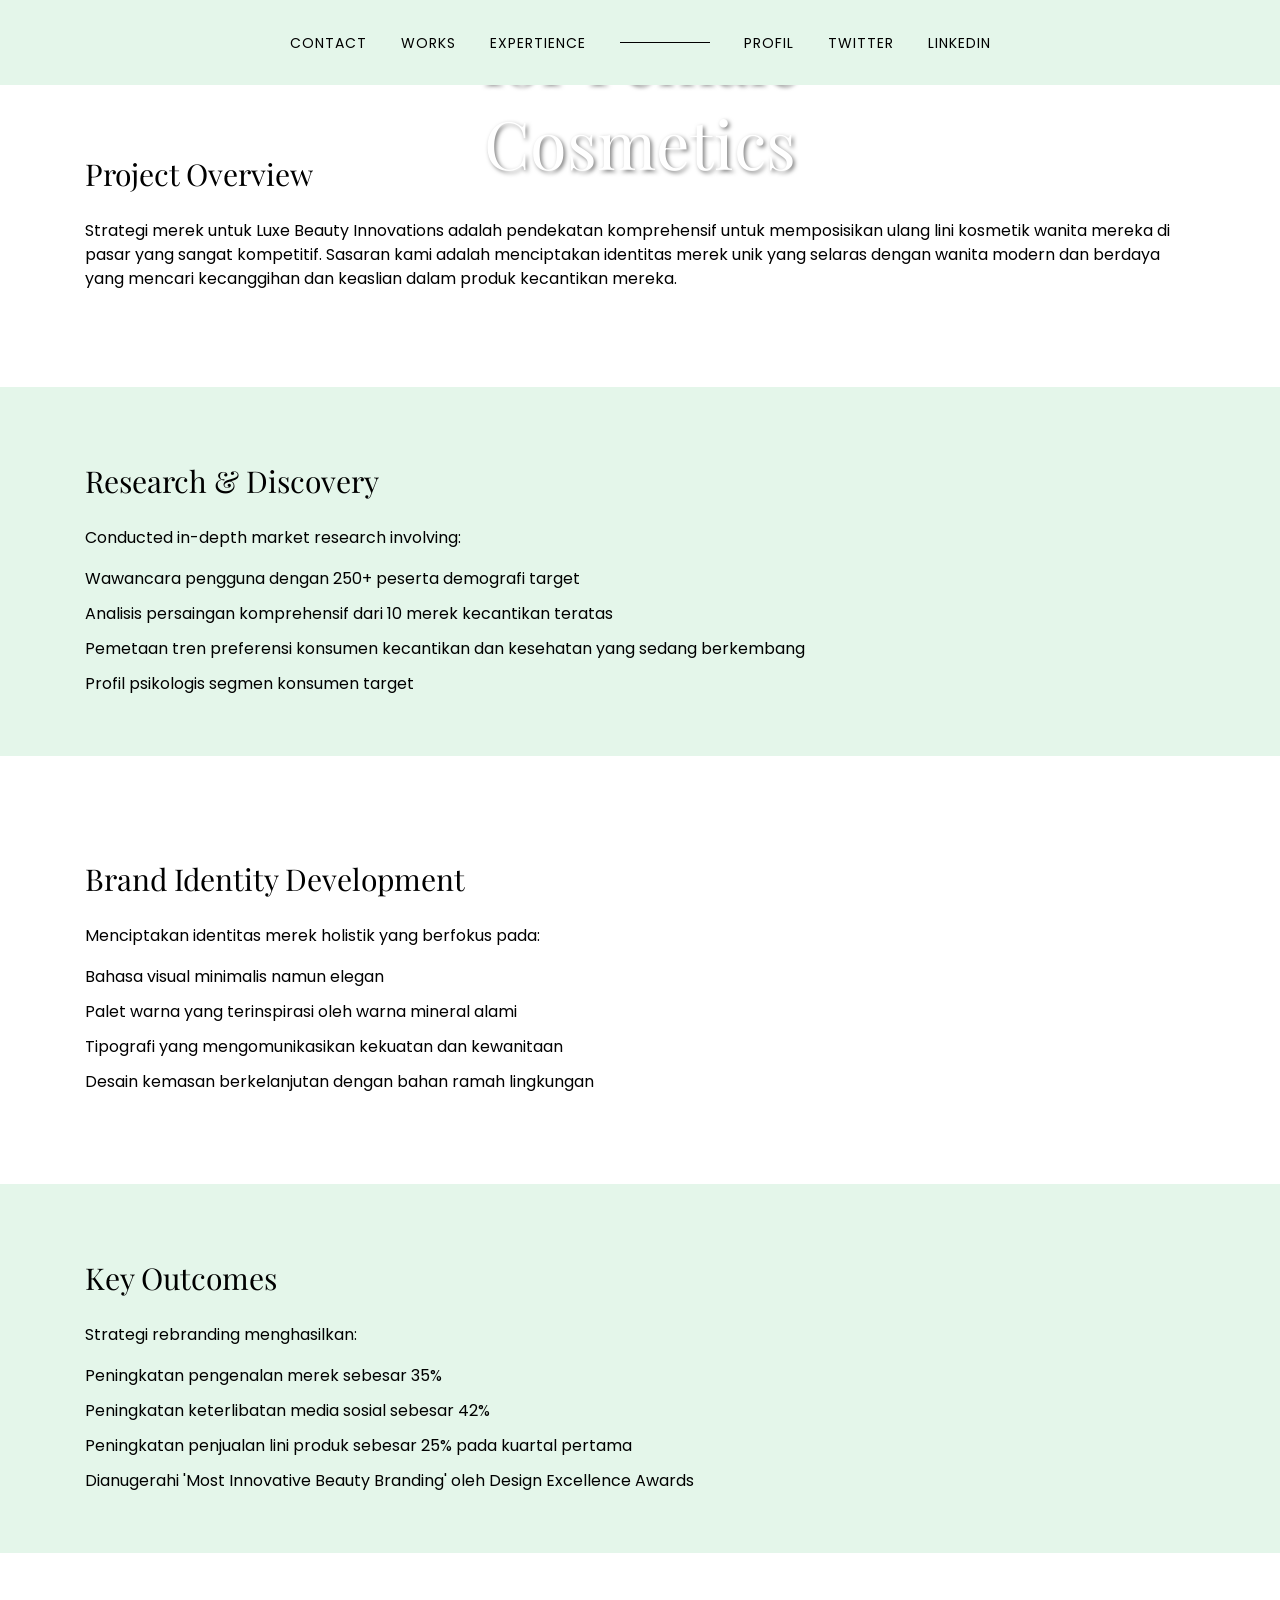
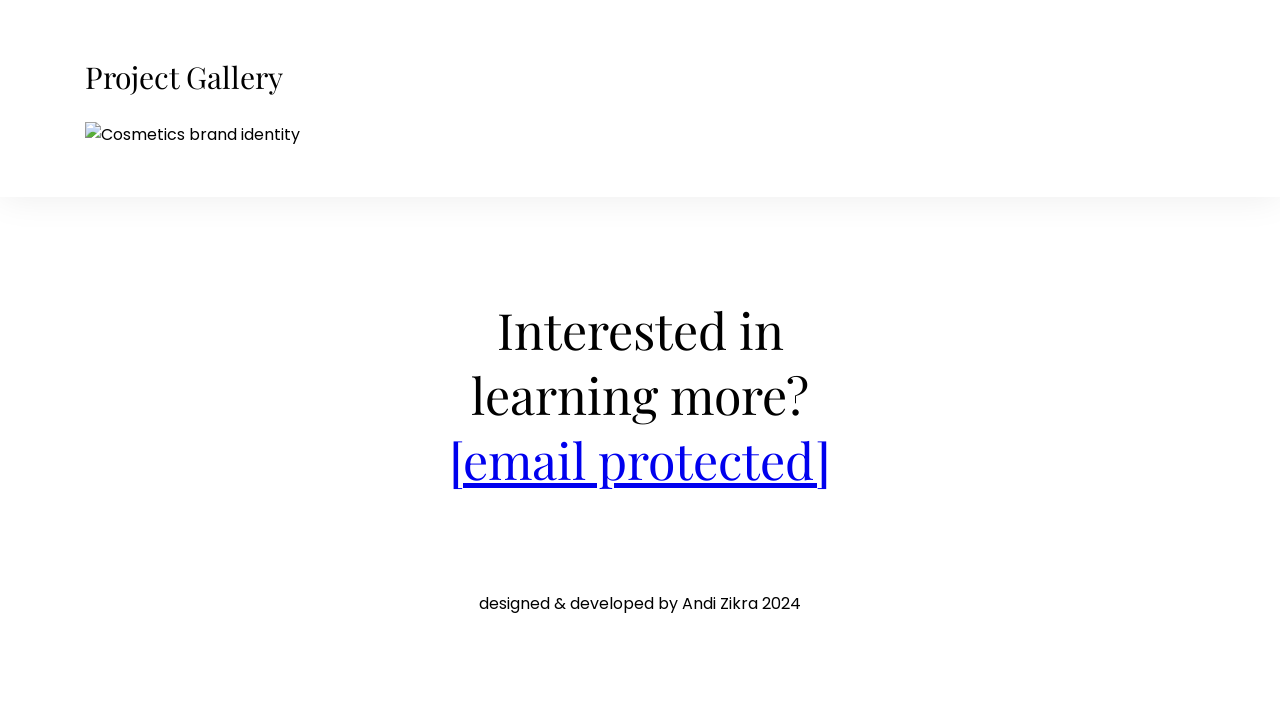
==== detail.html @ f0aa119c "first commit" ====
<!DOCTYPE html>
<html>
<head>
	<meta charset="utf-8">
	<meta name="viewport" content="width=device-width, initial-scale=1.0">
	<title>Branding Strategy for Female Cosmetics</title>
	<link rel="stylesheet" href="css/bootstrap-grid.css" type="text/css">
	<link rel="stylesheet" href="css/styles.css" type="text/css">
	<link href="https://fonts.googleapis.com/css2?family=Playfair+Display:wght@500;600;700&family=Poppins:wght@300;400;500;600&display=swap" rel="stylesheet">
	<style>
		.full-width-image { width: 100%; height: 500px; object-fit: cover; }
		.project-title { position: absolute; top: 50%; left: 50%; font-size: 50pt; transform: translate(-50%, -50%); color: white; text-align: center; text-shadow: 2px 2px 4px rgba(0,0,0,0.5); }
		.image-container { position: relative; }
		.project-slider { position: relative; width: 100%; overflow: hidden; }
		.slider-container { display: flex; transition: transform 0.5s ease; width: 300%; }
		.slider-slide { width: 33.33%; flex-shrink: 0; }
		.slider-slide img { width: 100%; height: 500px; object-fit: cover; }
		.slider-controls { position: absolute; bottom: 20px; left: 50%; transform: translateX(-50%); display: flex; gap: 10px; }
		.slider-dot { width: 10px; height: 10px; background-color: rgba(255,255,255,0.5); border-radius: 50%; cursor: pointer; transition: background-color 0.3s; }
		.slider-dot.active { background-color: white; }
		.slider-toggle { display: none; }
		#slide1:checked ~ .slider-container { transform: translateX(0); }
		#slide2:checked ~ .slider-container { transform: translateX(-33.33%); }
		#slide3:checked ~ .slider-container { transform: translateX(-66.66%); }
	</style>
</head>

<body>
	<nav>
		<ul>
			<li><a href="index.html#contact">contact</a></li>
			<li>works</li>
			<li>expertience</li>
			<li class="empty"></li>
			<li><a href="profil.html">profil</a></li>
			<li><a href="https://x.com/anzanul" target="_blank">twitter</a></li>
			<li>linkedin</li>
		</ul>
	</nav>

	<div class="project-container">
		<div class="image-container">
			<img src="https://images.pexels.com/photos/16038191/pexels-photo-16038191.jpeg?auto=compress&cs=tinysrgb&w=1600" class="full-width-image" alt="Cosmetics Branding Project">
			<h1 class="project-title">Branding Strategy<br>for Female Cosmetics</h1>
		</div>
		<div class="breadcrumb">
			<a href="index.html">Home</a> / Branding Strategy for Female Cosmetics
		</div>
		<section class="project" style="padding-top: 50px;">
			<div class="container">
				<div class="row">
					<div class="col-sm">
						<h2>Project Overview</h2>
						<p>Strategi merek untuk Luxe Beauty Innovations adalah pendekatan komprehensif untuk memposisikan ulang lini kosmetik wanita mereka di pasar yang sangat kompetitif. Sasaran kami adalah menciptakan identitas merek unik yang selaras dengan wanita modern dan berdaya yang mencari kecanggihan dan keaslian dalam produk kecantikan mereka.</p>
					</div>
				</div>
			</div>
		</section>

		<section class="project blue">
			<div class="container">
				<div class="row">
					<div class="col-sm">
						<h2>Research & Discovery</h2>
						<p>Conducted in-depth market research involving:</p>
						<ul>
							<li>Wawancara pengguna dengan 250+ peserta demografi target</li>
							<li>Analisis persaingan komprehensif dari 10 merek kecantikan teratas</li>
							<li>Pemetaan tren preferensi konsumen kecantikan dan kesehatan yang sedang berkembang</li>
							<li>Profil psikologis segmen konsumen target</li>
						</ul>
					</div>
				</div>
			</div>
		</section>

		<section class="project">
			<div class="container">
				<div class="row">
					<div class="col-sm">
						<h2>Brand Identity Development</h2>
						<p>Menciptakan identitas merek holistik yang berfokus pada:</p>
						<ul>
							<li>Bahasa visual minimalis namun elegan</li>
							<li>Palet warna yang terinspirasi oleh warna mineral alami</li>
							<li>Tipografi yang mengomunikasikan kekuatan dan kewanitaan</li>
							<li>Desain kemasan berkelanjutan dengan bahan ramah lingkungan</li>
						</ul>
					</div>
				</div>
			</div>
		</section>

		<section class="project blue">
			<div class="container">
				<div class="row">
					<div class="col-sm">
						<h2>Key Outcomes</h2>
						<p>Strategi rebranding menghasilkan:</p>
						<ul>
							<li>Peningkatan pengenalan merek sebesar 35%</li>
							<li>Peningkatan keterlibatan media sosial sebesar 42%</li>
							<li>Peningkatan penjualan lini produk sebesar 25% pada kuartal pertama</li>
							<li>Dianugerahi 'Most Innovative Beauty Branding' oleh Design Excellence Awards</li>
						</ul>
					</div>
				</div>
			</div>
		</section>

		<section class="project">
			<div class="container">
				<div class="row">
					<div class="col-sm">
						<h2>Project Gallery</h2>
						<div class="project-slider">
							<input type="radio" name="slider" id="slide1" class="slider-toggle" checked>
							<input type="radio" name="slider" id="slide2" class="slider-toggle">
							<input type="radio" name="slider" id="slide3" class="slider-toggle">
							
							<div class="slider-container">
								<div class="slider-slide">
									<img src="https://images.pexels.com/photos/16038191/pexels-photo-16038191.jpeg?auto=compress&cs=tinysrgb&w=1600" alt="Cosmetics brand identity">
								</div>
								<div class="slider-slide">
									<img src="https://images.pexels.com/photos/3373736/pexels-photo-3373736.jpeg?auto=compress&cs=tinysrgb&w=1600" alt="Cosmetics packaging design">
								</div>
								<div class="slider-slide">
									<img src="https://images.pexels.com/photos/7797009/pexels-photo-7797009.jpeg?auto=compress&cs=tinysrgb&w=1600" alt="Cosmetics color palette and moodboard">
								</div>
							</div>
							
							<div class="slider-controls">
								<label for="slide1" class="slider-dot"></label>
								<label for="slide2" class="slider-dot"></label>
								<label for="slide3" class="slider-dot"></label>
							</div>
						</div>
					</div>
				</div>
			</div>
		</section>
	</div>

	<footer id="contact">
		<h2>Interested in<br>
			learning more?<br><a href="/cdn-cgi/l/email-protection" class="__cf_email__" data-cfemail="abcac5cfc2cac5d1cac5dec7ebccc6cac2c785c8c4c6">[email&#160;protected]</a></h2>
			<p>designed & developed by Andi Zikra 2024</p>
		</footer>
	<script data-cfasync="false" src="/cdn-cgi/scripts/5c5dd728/cloudflare-static/email-decode.min.js"></script>
    <script defer src="https://static.cloudflareinsights.com/beacon.min.js/v8c78df7c7c0f484497ecbca7046644da1771523124516" integrity="sha512-8DS7rgIrAmghBFwoOTujcf6D9rXvH8xm8JQ1Ja01h9QX8EzXldiszufYa4IFfKdLUKTTrnSFXLDkUEOTrZQ8Qg==" data-cf-beacon='{"version":"2024.11.0","token":"0979519352d845179b7d0b6ab2feaaab","r":1,"server_timing":{"name":{"cfCacheStatus":true,"cfEdge":true,"cfExtPri":true,"cfL4":true,"cfOrigin":true,"cfSpeedBrain":true},"location_startswith":null}}' crossorigin="anonymous"></script>
</body>
	</html>
---- css/styles.css ----
body{
	font-family: 'Poppins', sans-serif;
}
body, ul{
	margin: 0;
	padding:0;
}

h1,h2, .skill-list {
	font-family: 'Playfair Display', serif;
}

img{
	/*this limit width image*/
	max-width: 100%;
}
nav{
	background-color: #E4F6EA;
	position: fixed;
	z-index: 1;
	width: 100%;
}
header{
	top:70px;
	position: relative;
	margin-bottom:  220px;
	background-image: url('../img/background.png');
	background-repeat: no-repeat;
	background-size: cover;
	background-position-y: -140px; 
}

nav ul li{
	display: inline-block;
	margin: 0 15px;
	padding:0;
	text-transform: uppercase;
	letter-spacing: 1px;
	font-size: 14px;
}

nav ul{
	margin: 0 auto;
	text-align: center;
	padding: 30px;

}

h1{
	font-size: 100px;
	line-height: 130%;
}
h2{
	font-size: 30px;
	line-height: 130%;
}
h1, h2{
	font-weight: normal;
}
p{
	line-height: 150%;
}

ul li{
	list-style: none;
	margin: 10px 0;
}

.button{
	border: 1px solid black;
	font-size: 15px;
	border-radius: 20px;
	text-decoration: none;
	color: black;
	padding: 10px 20px;
	margin-top:40px;
	display: inline-block;
	transition: background 0.5s ease-in-out;
}
.button:hover{
	background:black;
	color: white; 
}
figcaption{
	font-size: 10px;
	margin-top: 10px;
}

.intro-img{
	box-shadow: 1px 2px 30px rgba(0,0,0,0.2);
	margin-top: 30px;

}

.skill-list {
	text-align: center;
	font-size: 50px;
	line-height: 150%;
	margin-bottom: 130px;
}
.project{
	margin: 30px 0; 
	padding: 50px;
}

.project-container{
	max-width: 1500px;
	margin: 0 auto;
	background-color: white;
	box-shadow: 0 0 35px rgba(0,0,0,0.08);
}

.blue{
	background-color: #E4F6EA;
}

.project .button{
	margin-top: 10px;
}
footer{
	text-align: center;
	margin:100px;
}
footer h2{
	font-size: 50px;
	margin-bottom:100px; 
}
.right-alignment{
	text-align: right;
}

li.empty{
	width: 90px;
	border-top: 1px solid black;
	top:-5px;
	position: relative; 
}

nav li a{
	text-decoration: none;
	color: black;
}
nav li a:hover{
	text-decoration: underline;
}
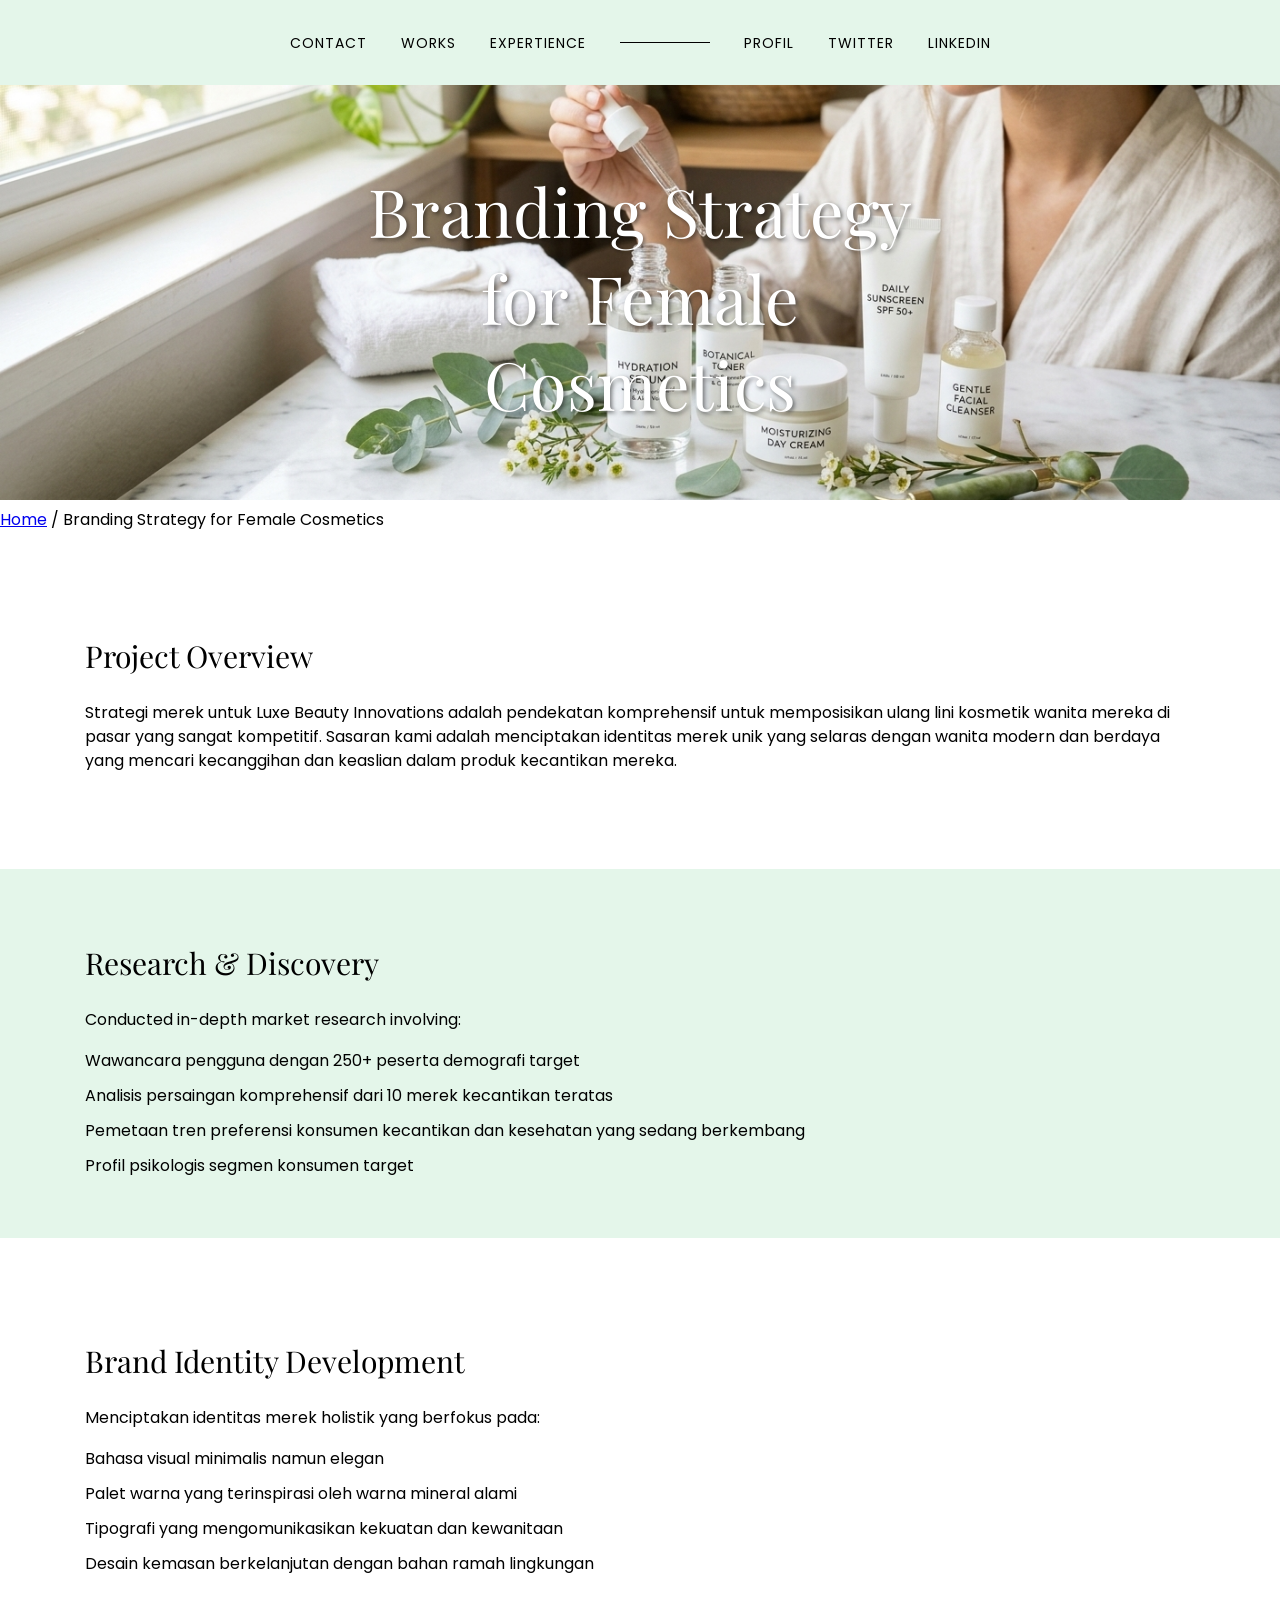
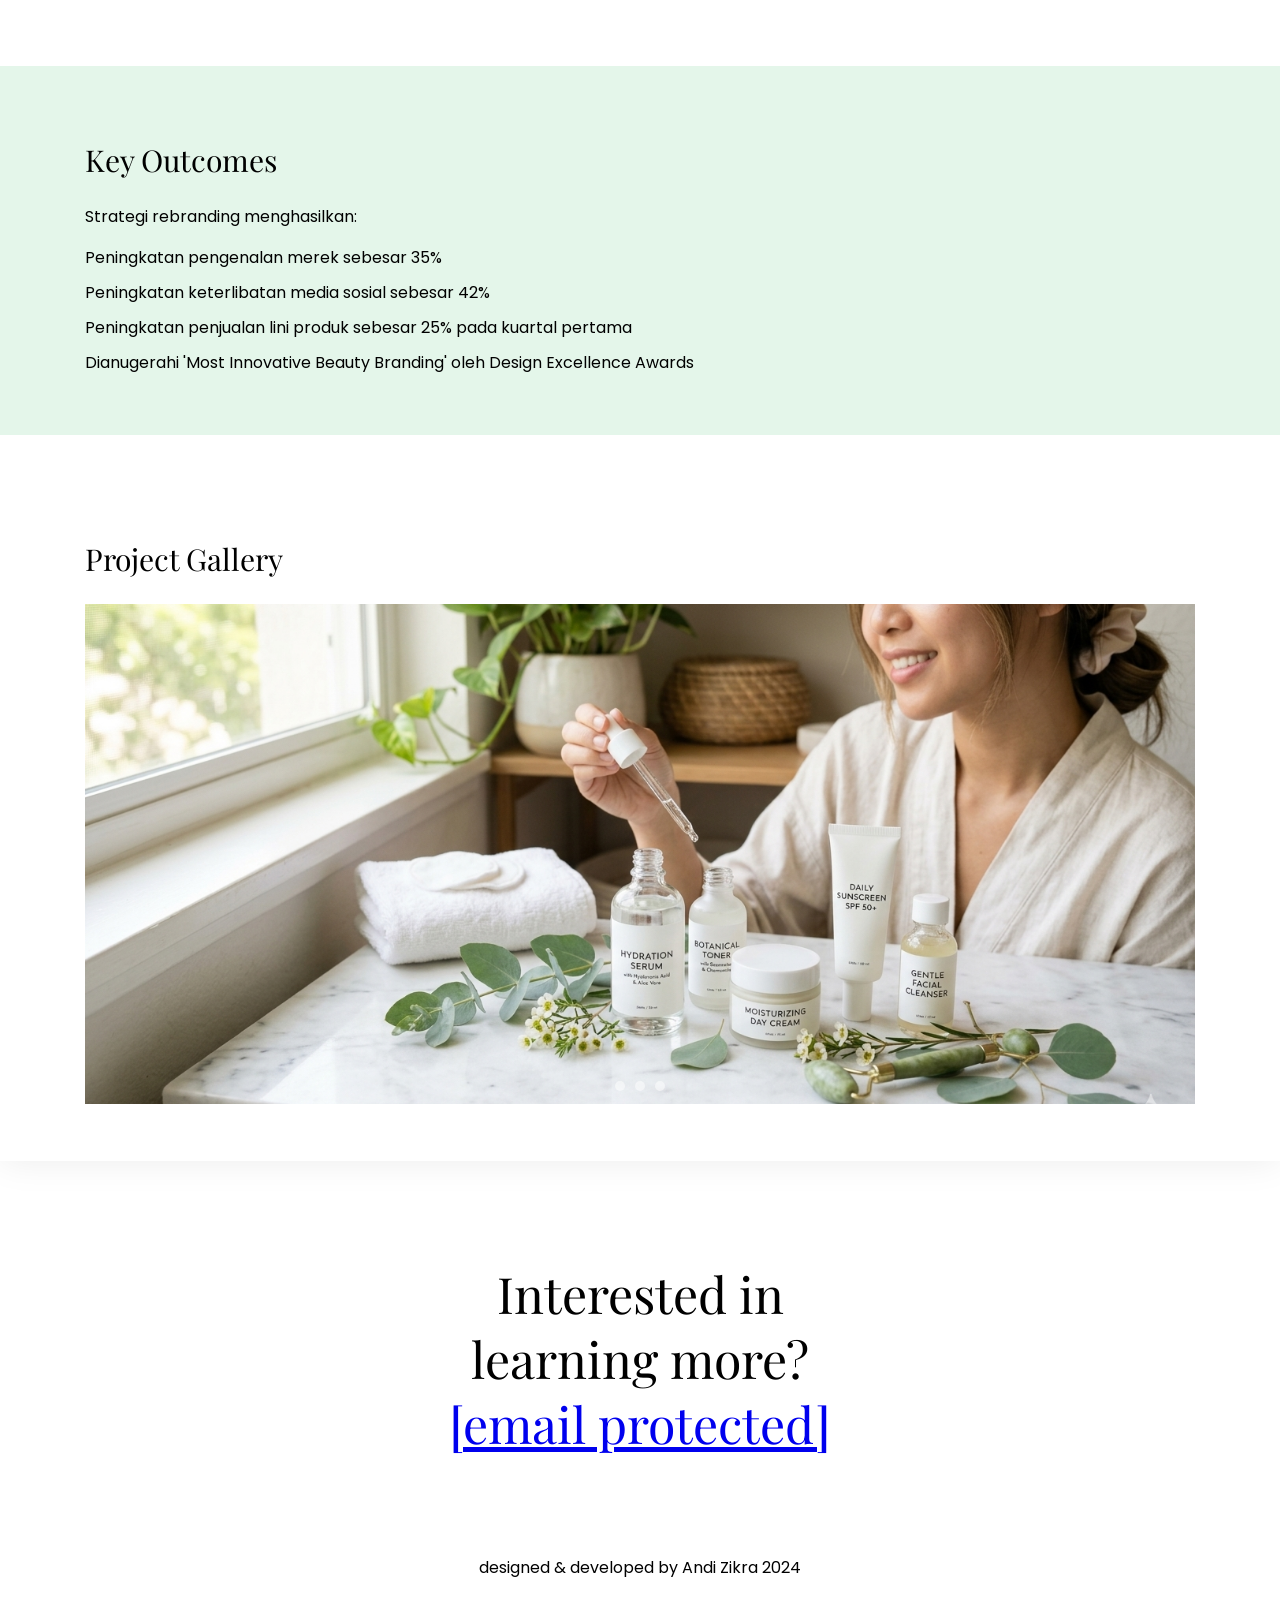
==== commit 2989d996: "masuk bang" ====
--- a/detail.html
+++ b/detail.html
@@ -41,7 +41,7 @@
 
 	<div class="project-container">
 		<div class="image-container">
-			<img src="https://images.pexels.com/photos/16038191/pexels-photo-16038191.jpeg?auto=compress&cs=tinysrgb&w=1600" class="full-width-image" alt="Cosmetics Branding Project">
+			<img src="img/skincare.png" class="full-width-image" alt="Cosmetics Branding Project">
 			<h1 class="project-title">Branding Strategy<br>for Female Cosmetics</h1>
 		</div>
 		<div class="breadcrumb">
@@ -121,7 +121,7 @@
 							
 							<div class="slider-container">
 								<div class="slider-slide">
-									<img src="https://images.pexels.com/photos/16038191/pexels-photo-16038191.jpeg?auto=compress&cs=tinysrgb&w=1600" alt="Cosmetics brand identity">
+									<img src="img/skincare.png" alt="Cosmetics brand identity">
 								</div>
 								<div class="slider-slide">
 									<img src="https://images.pexels.com/photos/3373736/pexels-photo-3373736.jpeg?auto=compress&cs=tinysrgb&w=1600" alt="Cosmetics packaging design">
